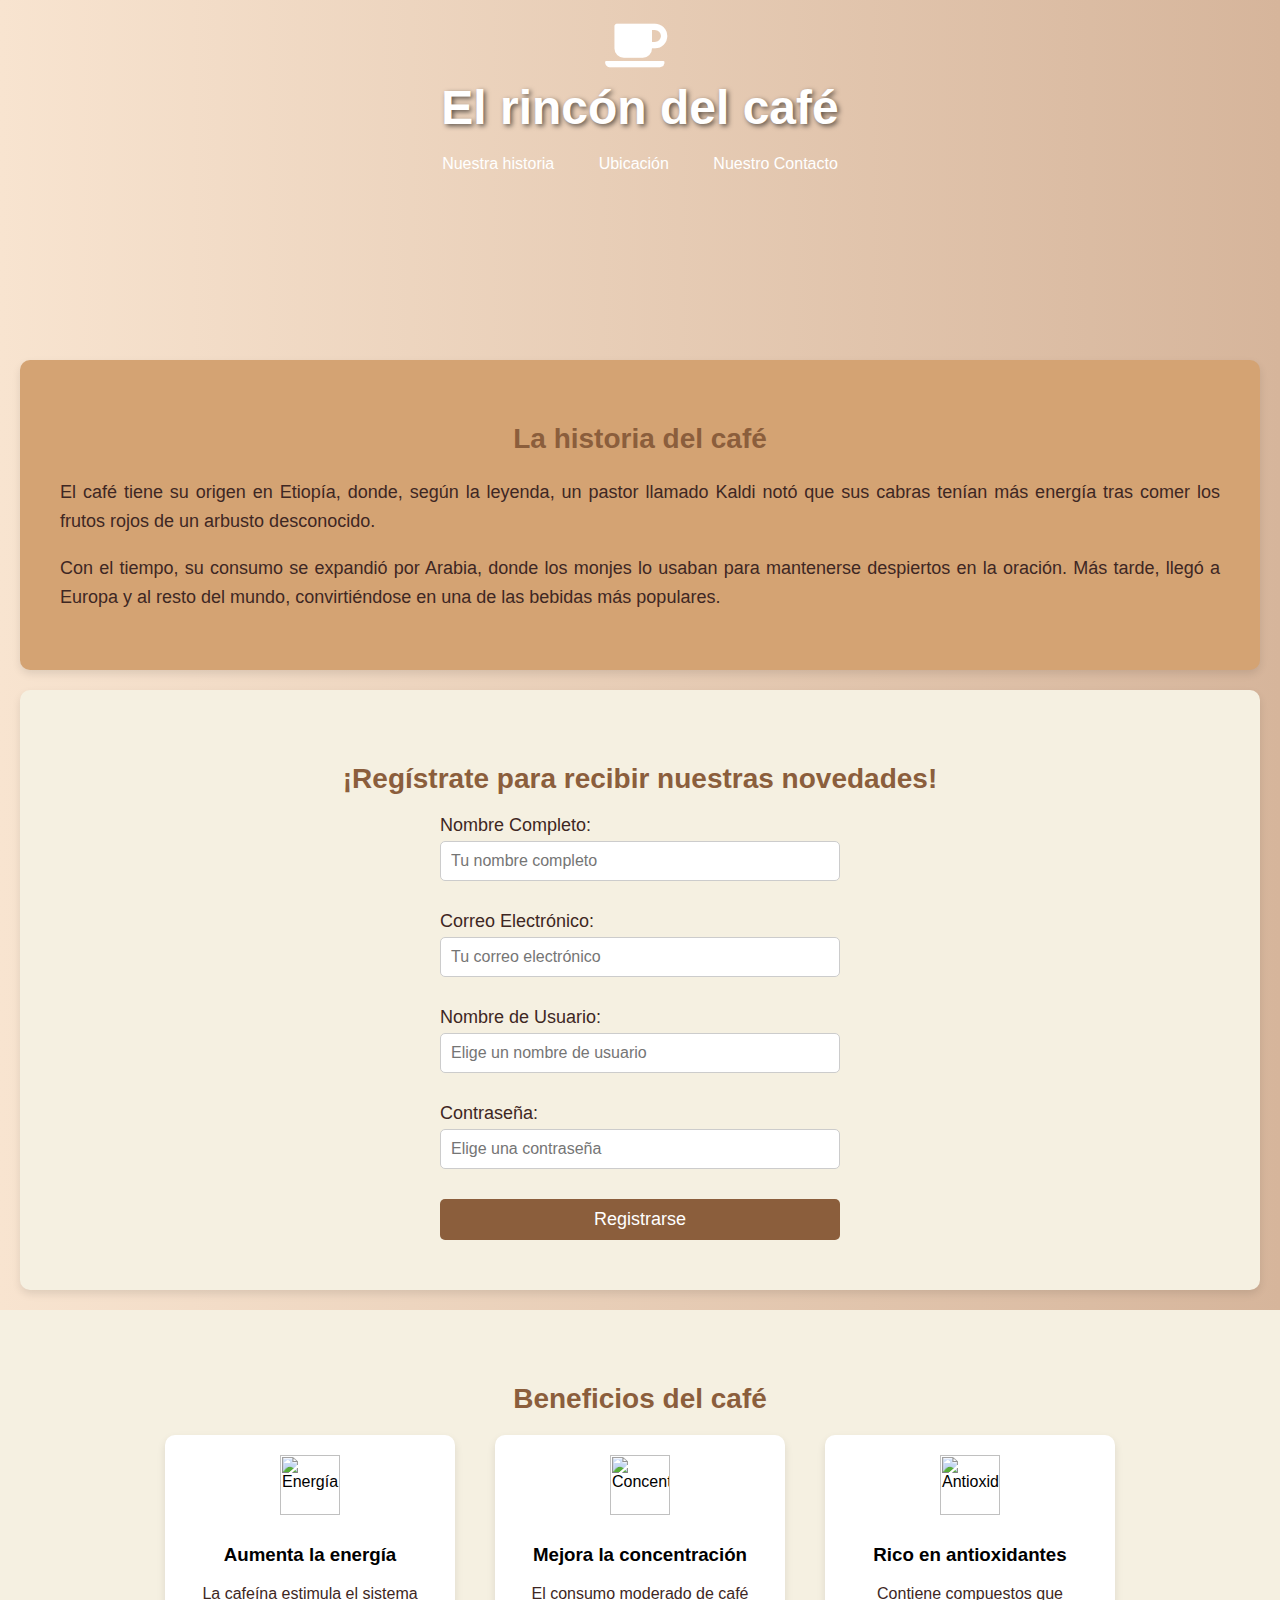
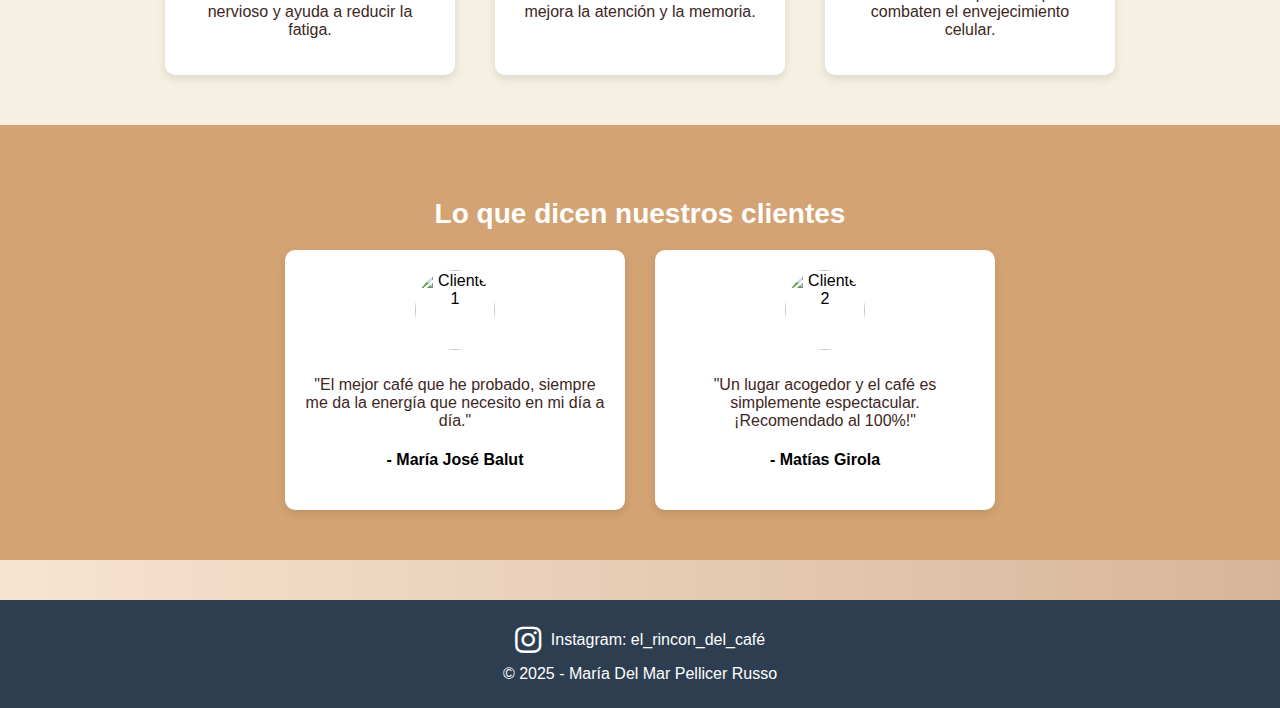
==== index.html @ b48e3688 "Primer commit" ====
<html lang="es">
<head>
    <meta charset="UTF-8"> <!--metadato es el tipo de informacion asociada a los datos, me permite usar simbolos como la ñ o el peso, simbolos raros -->
    <meta name="viewport" content="width=device-width, initial-scale=1.0"> <!--se adapta a un celular, el 1.0 hace que no se me distorsione la imagen -->
    <title>El rincón del café</title> <!--me permite identificar a la pagina-->
    <link href="https://cdnjs.cloudflare.com/ajax/libs/font-awesome/5.15.4/css/all.min.css" rel="stylesheet">
    <link rel="stylesheet" href="style.css"> <!--como relaciono con mi pagina de estilos, se llama a medida que se ejecuta-->
</head>
<body>
    <header> <!--¿Cual es la diferencia entre head y header? head: informacion como titulo y  metadatos que no se ven, header es ya trabajar sobre el cuerpo de nuestra pagina web-->
        <!-- Icono de café junto al título -->
        <div class="header-icon">
            <i class="fas fa-coffee cafe-icon"></i> <!-- Ícono de café -->
        </div>
        <h1>El rincón del café</h1>
        <nav>
            <a href="nuestra_historia.html">Nuestra historia</a> <!-- el # hace que el enlace no apunte a ningun lado aun-->
            <a href="https://maps.app.goo.gl/GRLCshwduMa5LSVD7" target="_blank">Ubicación</a> <!-- Enlace directo a Google Maps -->
            <a href="https://wa.me/+3875639938" target="_blank">Nuestro Contacto</a>
        </nav>
    </header>
    <section id="historia">
        <h2>La historia del café</h2>
        <p>El café tiene su origen en Etiopía, donde, según la leyenda, un pastor llamado Kaldi notó que sus cabras tenían más energía tras comer los frutos rojos de un arbusto desconocido.</p>
        <p>Con el tiempo, su consumo se expandió por Arabia, donde los monjes lo usaban para mantenerse despiertos en la oración. Más tarde, llegó a Europa y al resto del mundo, convirtiéndose en una de las bebidas más populares.</p>
    </section>
    <!-- Sección de Registro -->
<section id="registro">
    <h2>¡Regístrate para recibir nuestras novedades!</h2>
    <form action="#" method="POST" class="form-registro">
        <div class="form-group">
            <label for="nombre">Nombre Completo:</label>
            <input type="text" id="nombre" name="nombre" required placeholder="Tu nombre completo">
        </div>
        <div class="form-group">
            <label for="email">Correo Electrónico:</label>
            <input type="email" id="email" name="email" required placeholder="Tu correo electrónico">
        </div>
        <div class="form-group">
            <label for="usuario">Nombre de Usuario:</label>
            <input type="text" id="usuario" name="usuario" required placeholder="Elige un nombre de usuario">
        </div>
        <div class="form-group">
            <label for="contraseña">Contraseña:</label>
            <input type="password" id="contraseña" name="contraseña" required placeholder="Elige una contraseña">
        </div>
        <button type="submit">Registrarse</button>
    </form>
</section>
     <!-- Sección Beneficios del Café -->
     <section id="beneficios">
        <h2>Beneficios del café</h2>
        <div class="beneficios-container">
            <div class="beneficio">
                <img src="https://cdn-icons-png.flaticon.com/512/924/924514.png" alt="Energía">
                <h3>Aumenta la energía</h3>
                <p>La cafeína estimula el sistema nervioso y ayuda a reducir la fatiga.</p>
            </div>
            <div class="beneficio">
                <img src="https://cdn-icons-png.flaticon.com/512/3076/3076105.png" alt="Concentración">
                <h3>Mejora la concentración</h3>
                <p>El consumo moderado de café mejora la atención y la memoria.</p>
            </div>
            <div class="beneficio">
                <img src="https://cdn-icons-png.flaticon.com/512/2820/2820473.png" alt="Antioxidantes">
                <h3>Rico en antioxidantes</h3>
                <p>Contiene compuestos que combaten el envejecimiento celular.</p>
            </div>
        </div>
    </section>
    
    <!-- Sección Testimonios -->
    <section id="testimonios">
        <h2>Lo que dicen nuestros clientes</h2>
        <div class="testimonios-container">
            <div class="testimonio">
                <img src="https://img.freepik.com/vector-gratis/mujer-pelo-largo-marron-camisa-rosa_90220-2940.jpg?t=st=1742511048~exp=1742514648~hmac=e212295241cb6d0c7a1addaa0016db2f4c52439df89385017d68aba8d5824a17&w=826" alt="Cliente 1">
                <p>"El mejor café que he probado, siempre me da la energía que necesito en mi día a día."</p>
                <h4>- María José Balut </h4>
            </div>
            <div class="testimonio">
                <img src="https://img.freepik.com/vector-gratis/avatar-personaje-empresario-aislado_24877-60111.jpg?t=st=1742511024~exp=1742514624~hmac=4d3da24aa5aef4946cad00595f7f9ba5dcf17c856fdec6a68c6c6d7a5148fb5a&w=826" alt="Cliente 2">
                <p>"Un lugar acogedor y el café es simplemente espectacular. ¡Recomendado al 100%!"</p>
                <h4>- Matías Girola </h4>
            </div>
        </div>
    </section>
    <footer>
        <p>
            <i class="fab fa-instagram"></i> Instagram: el_rincon_del_café
        </p>
        <p>&copy; 2025 - María Del Mar Pellicer Russo</p>
    </footer>
</body>
</html>
---- style.css ----
header {
    background-image: url('https://s1.1zoom.me/b5050/497/Coffee_Grain_545482_1920x1080.jpg'); 
    background-size: cover;
    background-position: center; /* Centra la imagen */
    background-repeat: no-repeat; /* Evita la repetición de la imagen */
    height: 300px; /* Ajusta la altura del header */
    color: white; 
    text-align: center;
    padding: 20px 0;
}
header h1 {
    margin: 0;
    color: white;
    font-size: 3em;
    text-shadow: 2px 2px 5px rgba(0, 0, 0, 0.6); /* Sombra para darle más profundidad al texto */
}
.cafe-icon {
    width: 60px;  /* Ajusta el tamaño del icono */
    height: 60px;  /* Ajusta el tamaño del icono */
    margin-right: 10px; /* Espacio entre el icono y el texto */
    vertical-align: middle; /* Alinea el icono verticalmente con el texto */
    font-size: 50px; /* Aumenta el tamaño del ícono */
}
nav{
    margin-top: 20px;

}
nav a {
    color: white;
    text-decoration: none;
    margin: 20px;
    transition: color 0.3s ease;
}
nav a:hover {
    color: #3e2723; /* Color de fondo similar al del header para resaltar el enlace */
    text-decoration: underline;
}
body {
    background: linear-gradient(to right, #f8e4d0, #d6b59b);
    margin: 0;
    font-family: 'Open Sans', sans-serif;
}
#historia {
    background-color: #d4a373; /* Beige claro para un tono cálido */
    padding: 40px;
    border-radius: 10px;
    box-shadow: 0px 4px 8px rgba(0, 0, 0, 0.1);
    margin: 20px;
}

#historia h2 {
    color: #8b5e3c; /* Marrón oscuro */
    text-align: center;
    font-size: 28px;
}

#historia p {
    color: #3e2723; /* Marrón café */
    font-size: 18px;
    line-height: 1.6;
    text-align: justify;
}
/* Estilos para la sección de registro */
#registro {
    background-color: #f5f0e1; /* Fondo suave y cálido */
    padding: 50px 20px;
    margin: 20px;
    border-radius: 10px;
    box-shadow: 0px 4px 8px rgba(0, 0, 0, 0.1);
    text-align: center;
}

#registro h2 {
    color: #8b5e3c;
    font-size: 28px;
    margin-bottom: 20px;
}

.form-registro {
    display: flex;
    flex-direction: column;
    gap: 20px;
    max-width: 400px;
    margin: 0 auto;
}

.form-group {
    display: flex;
    flex-direction: column;
    align-items: flex-start;
}

.form-group label {
    color: #3e2723; /* Marrón oscuro */
    font-size: 18px;
    margin-bottom: 5px;
}

.form-group input {
    padding: 10px;
    width: 100%;
    border: 1px solid #ccc;
    border-radius: 5px;
    font-size: 16px;
    margin-bottom: 10px;
}

button {
    padding: 10px 20px;
    background-color: #8b5e3c; /* Color marrón cálido */
    color: white;
    border: none;
    border-radius: 5px;
    font-size: 18px;
    cursor: pointer;
    transition: background-color 0.3s ease;
}

button:hover {
    background-color: #5a3923; /* Color más oscuro al pasar el ratón */
}
/* Sección de beneficios */
#beneficios {
    background-color: #f5f0e1;
    padding: 50px 20px;
    text-align: center;
}

#beneficios h2 {
    color: #8b5e3c;
    font-size: 28px;
    margin-bottom: 20px;
}

.beneficios-container {
    display: flex;
    justify-content: center;
    gap: 40px;
    flex-wrap: wrap;
}

.beneficio {
    background-color: white;
    padding: 20px;
    border-radius: 10px;
    box-shadow: 0px 4px 8px rgba(0, 0, 0, 0.1);
    text-align: center;
    width: 250px;
}

.beneficio img {
    width: 60px;
    height: 60px;
    margin-bottom: 10px;
}

.beneficio p {
    color: #3e2723;
    font-size: 16px;
}

/* Sección de testimonios */
#testimonios {
    background-color: #d4a373;
    padding: 50px 20px;
    text-align: center;
}

#testimonios h2 {
    color: white;
    font-size: 28px;
    margin-bottom: 20px;
}

.testimonios-container {
    display: flex;
    justify-content: center;
    gap: 30px;
    flex-wrap: wrap;
}

.testimonio {
    background-color: white;
    padding: 20px;
    border-radius: 10px;
    box-shadow: 0px 4px 8px rgba(0, 0, 0, 0.1);
    text-align: center;
    width: 300px;
}

.testimonio img {
    width: 80px;
    height: 80px;
    border-radius: 50%;
    object-fit: cover;
    margin-bottom: 10px;
}

.testimonio p {
    color: #3e2723;
    font-size: 16px;
}

.testimonio .nombre {
    font-weight: bold;
    color: #8b5e3c;
    margin-top: 10px;
}
/* Estilos para el pie de página */
footer {
    background-color: #2c3e50; /* Azul oscuro para contraste */
    color: white;
    text-align: center;
    padding: 20px;
    font-size: 16px;
    margin-top: 40px;
    display: flex;  /* Usamos flexbox para el pie de página */
    flex-direction: column; /* Hace que los elementos se apilen verticalmente */
    align-items: center; /* Centra los elementos horizontalmente */
    justify-content: center; /* Centra los elementos verticalmente */
}

footer p {
    display: flex;  /* Usamos flexbox para el contenido dentro del pie */
    align-items: center; /* Alinea el texto y el icono de manera vertical */
    justify-content: center; /* Centra el contenido horizontalmente */
    margin: 5px 0;  /* Añadimos un pequeño margen entre los párrafos */
}

footer i {
    margin-right: 10px;  /* Espacio entre el icono y el texto */
    font-size: 30px;  /* Ajusta el tamaño del icono */
}
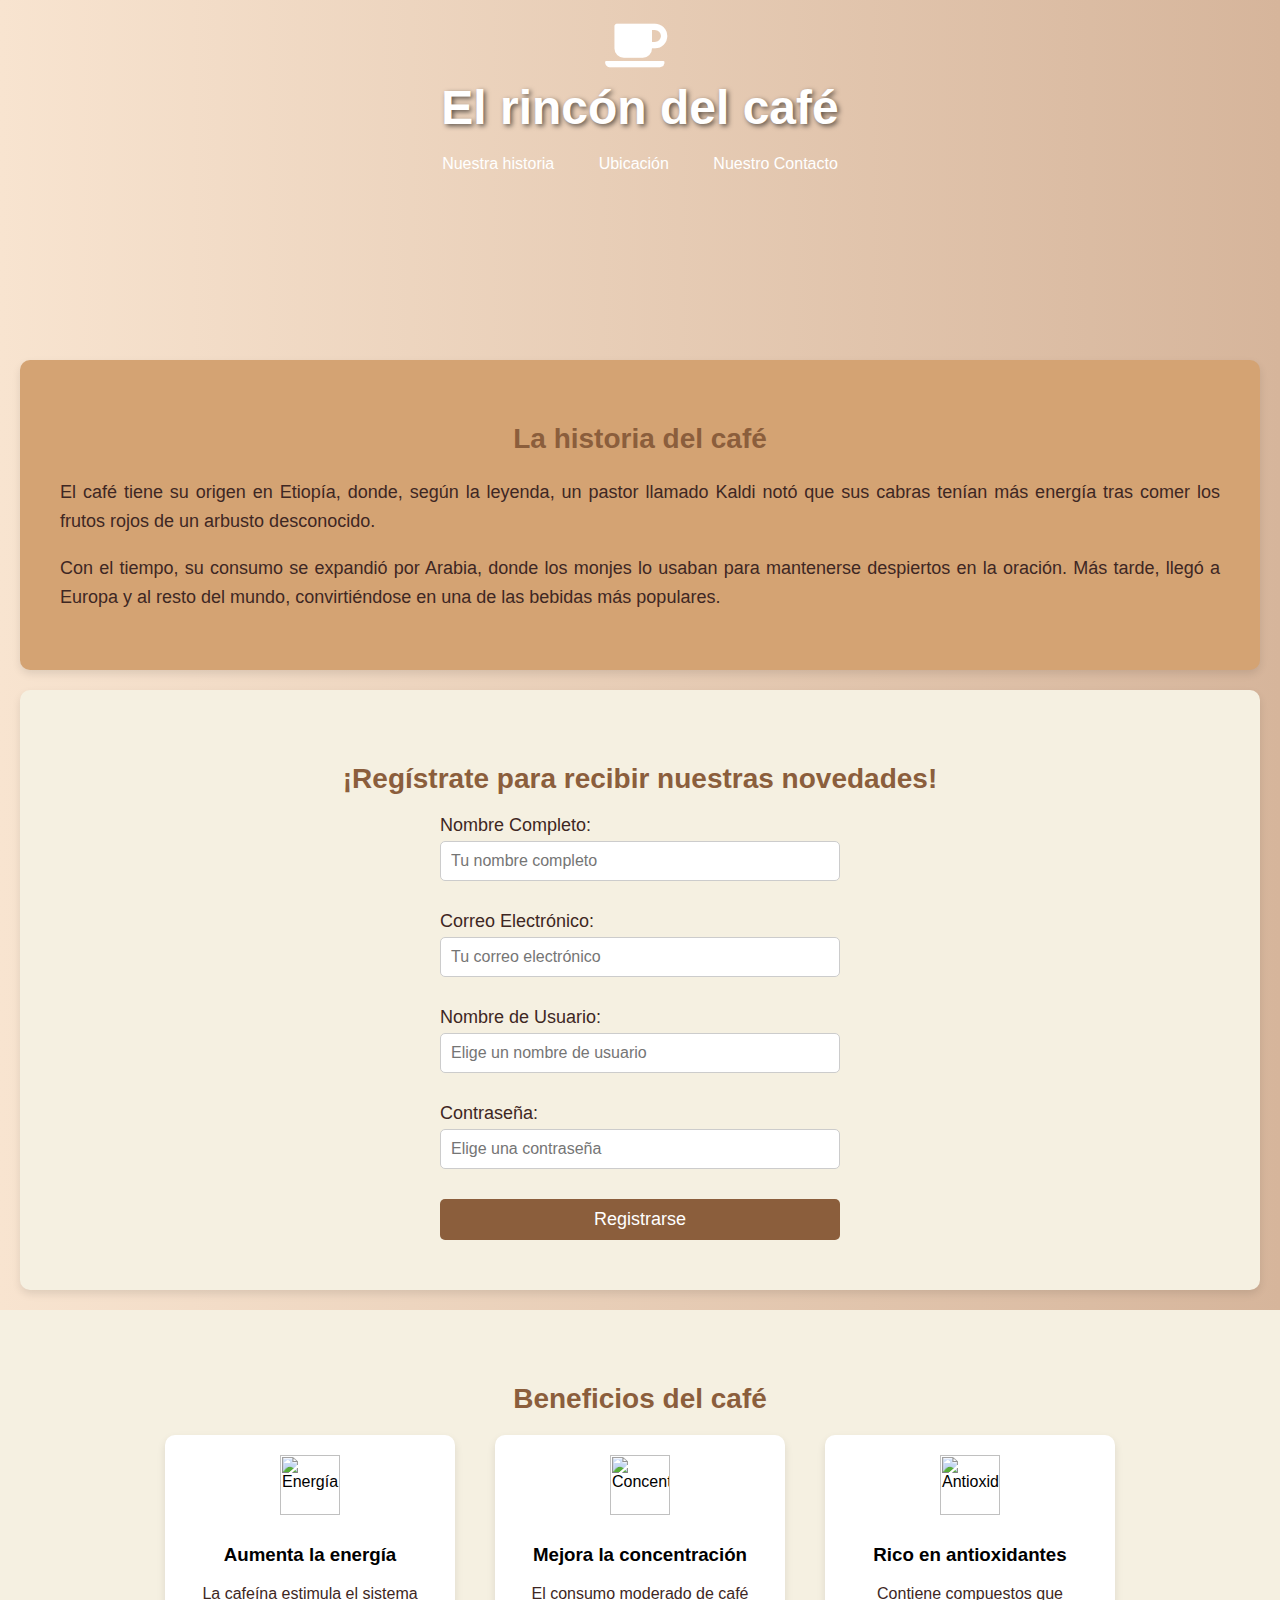
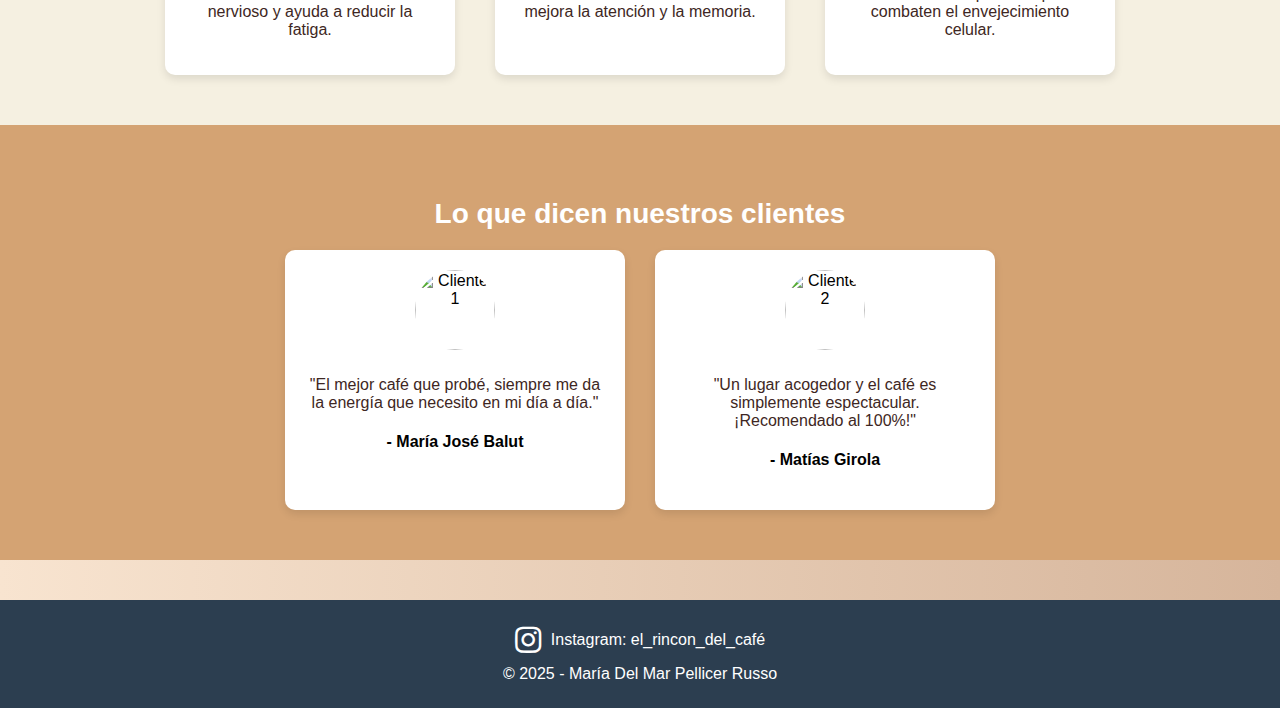
==== commit 04d44080: "Ultimos cambios" ====
--- a/index.html
+++ b/index.html
@@ -75,7 +75,7 @@
         <div class="testimonios-container">
             <div class="testimonio">
                 <img src="https://img.freepik.com/vector-gratis/mujer-pelo-largo-marron-camisa-rosa_90220-2940.jpg?t=st=1742511048~exp=1742514648~hmac=e212295241cb6d0c7a1addaa0016db2f4c52439df89385017d68aba8d5824a17&w=826" alt="Cliente 1">
-                <p>"El mejor café que he probado, siempre me da la energía que necesito en mi día a día."</p>
+                <p>"El mejor café que probé, siempre me da la energía que necesito en mi día a día."</p>
                 <h4>- María José Balut </h4>
             </div>
             <div class="testimonio">
